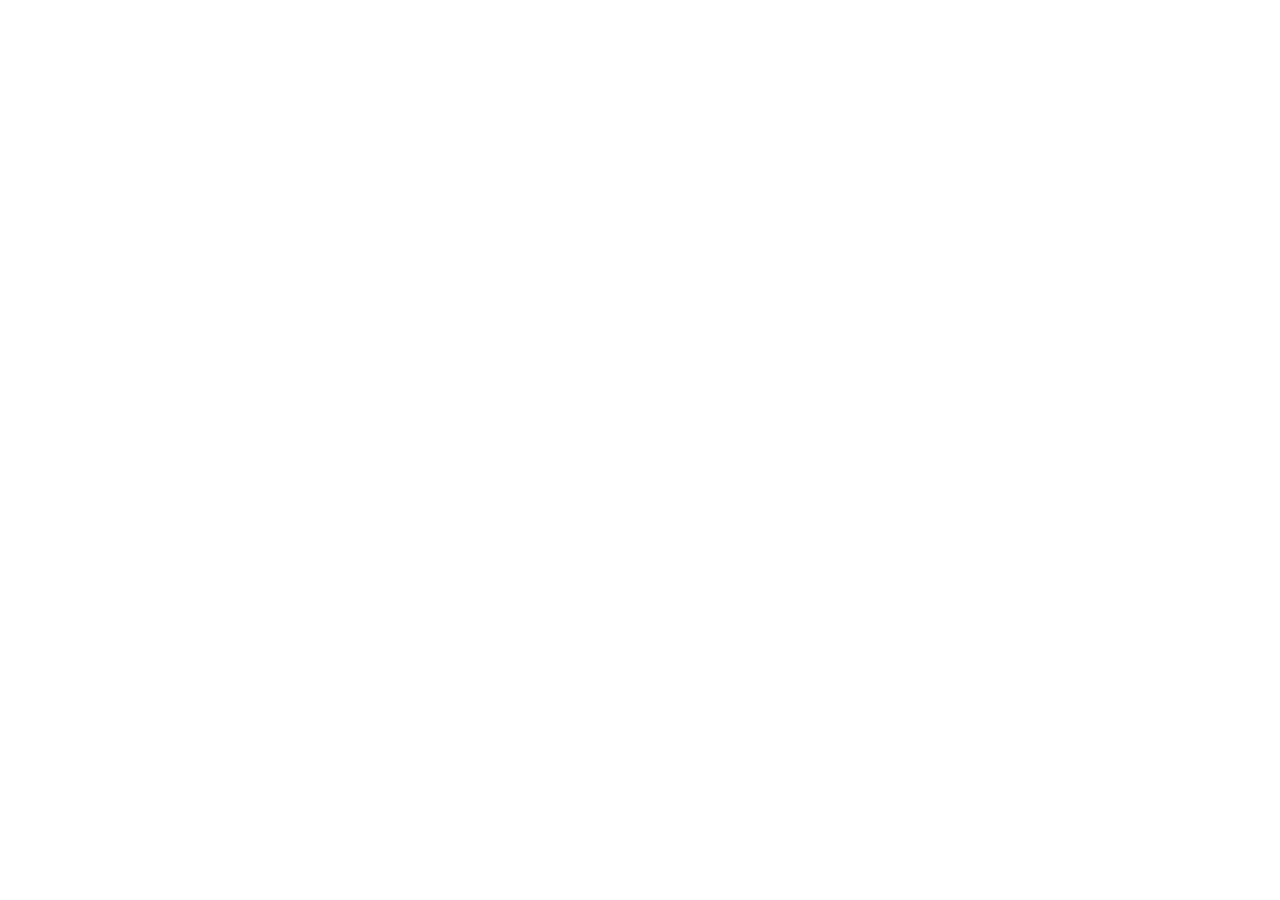
==== recipes/appleciderchicken.html @ 44a0f5c3 "Init commit" ====
<!DOCTYPE html>
<html lang="en">
<head>
    <meta charset="UTF-8">
    <meta http-equiv="X-UA-Compatible" content="IE=edge">
    <meta name="viewport" content="width=device-width, initial-scale=1.0">
    <title>Apple Cider Chicken Thighs</title>
</head>
<body>
    
</body>
</html>
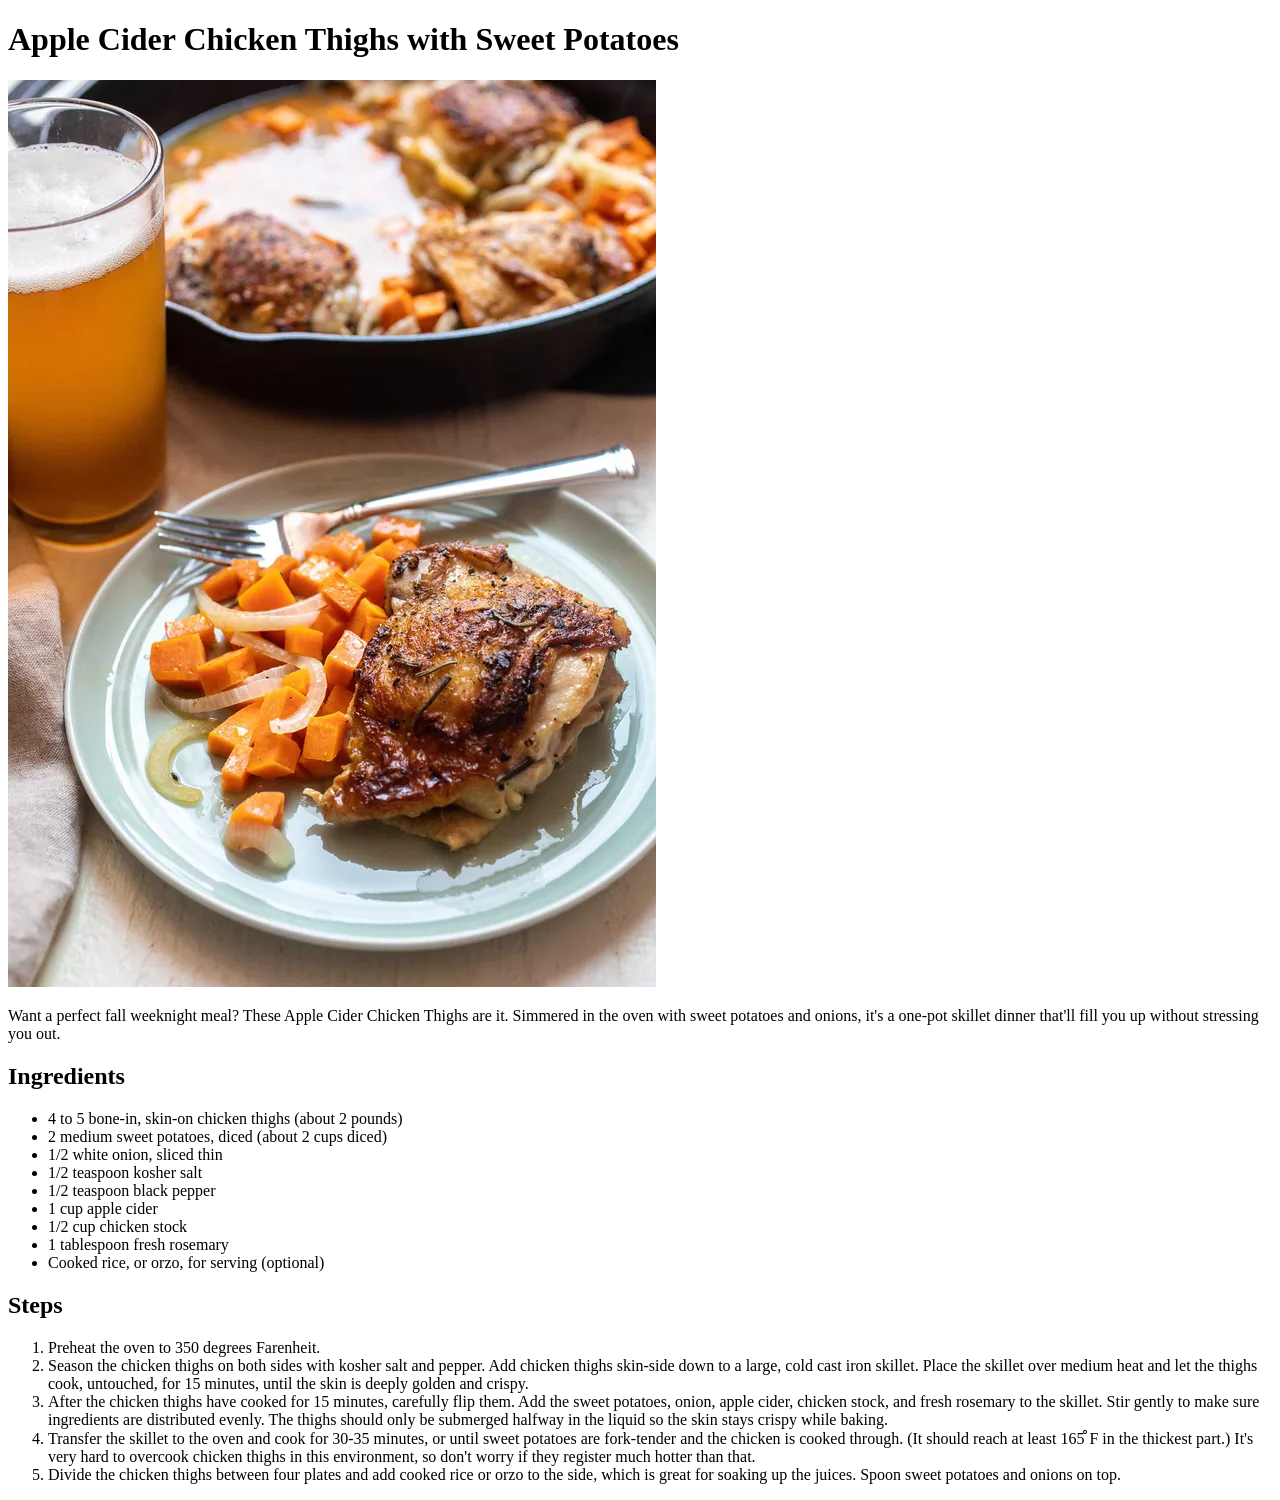
==== commit 30e87b83: "Added new recipe" ====
--- a/recipes/appleciderchicken.html
+++ b/recipes/appleciderchicken.html
@@ -7,6 +7,43 @@
     <title>Apple Cider Chicken Thighs</title>
 </head>
 <body>
-    
+    <h1>Apple Cider Chicken Thighs with Sweet Potatoes</h1>
+    <img src="../images/appleciderchicken.webp">
+    <p>Want a perfect fall weeknight meal? These Apple Cider Chicken Thighs are it. 
+        Simmered in the oven with sweet potatoes and onions, it's a one-pot skillet 
+        dinner that'll fill you up without stressing you out.</p>
+    <h2>Ingredients</h2>
+    <ul>
+        <li>4 to 5 bone-in, skin-on chicken thighs (about 2 pounds)</li>
+        <li>2 medium sweet potatoes, diced (about 2 cups diced)</li>
+        <li>1/2 white onion, sliced thin</li>
+        <li>1/2 teaspoon kosher salt</li>
+        <li>1/2 teaspoon black pepper</li>
+        <li>1 cup apple cider</li>
+        <li>1/2 cup chicken stock</li>
+        <li>1 tablespoon fresh rosemary</li>
+        <li>Cooked rice, or orzo, for serving (optional)</li>
+    </ul>
+    <h2>Steps</h2>
+    <ol>
+        <li>Preheat the oven to 350 degrees Farenheit.</li>
+        <li>Season the chicken thighs on both sides with kosher salt and pepper. 
+            Add chicken thighs skin-side down to a large, cold cast iron skillet. 
+            Place the skillet over medium heat and let the thighs cook, untouched, 
+            for 15 minutes, until the skin is deeply golden and crispy.</li>
+        <li>After the chicken thighs have cooked for 15 minutes, carefully flip them. 
+            Add the sweet potatoes, onion, apple cider, chicken stock, and fresh 
+            rosemary to the skillet. Stir gently to make sure ingredients are 
+            distributed evenly. The thighs should only be submerged halfway in the 
+            liquid so the skin stays crispy while baking.</li>
+        <li>Transfer the skillet to the oven and cook for 30-35 minutes, or until 
+            sweet potatoes are fork-tender and the chicken is cooked through. 
+            (It should reach at least 165 ̊F in the thickest part.) It's very hard 
+            to overcook chicken thighs in this environment, so don't worry if they 
+            register much hotter than that.</li>
+        <li>Divide the chicken thighs between four plates and add cooked rice 
+            or orzo to the side, which is great for soaking up the juices. Spoon 
+            sweet potatoes and onions on top.</li>
+    </ol>
 </body>
 </html>
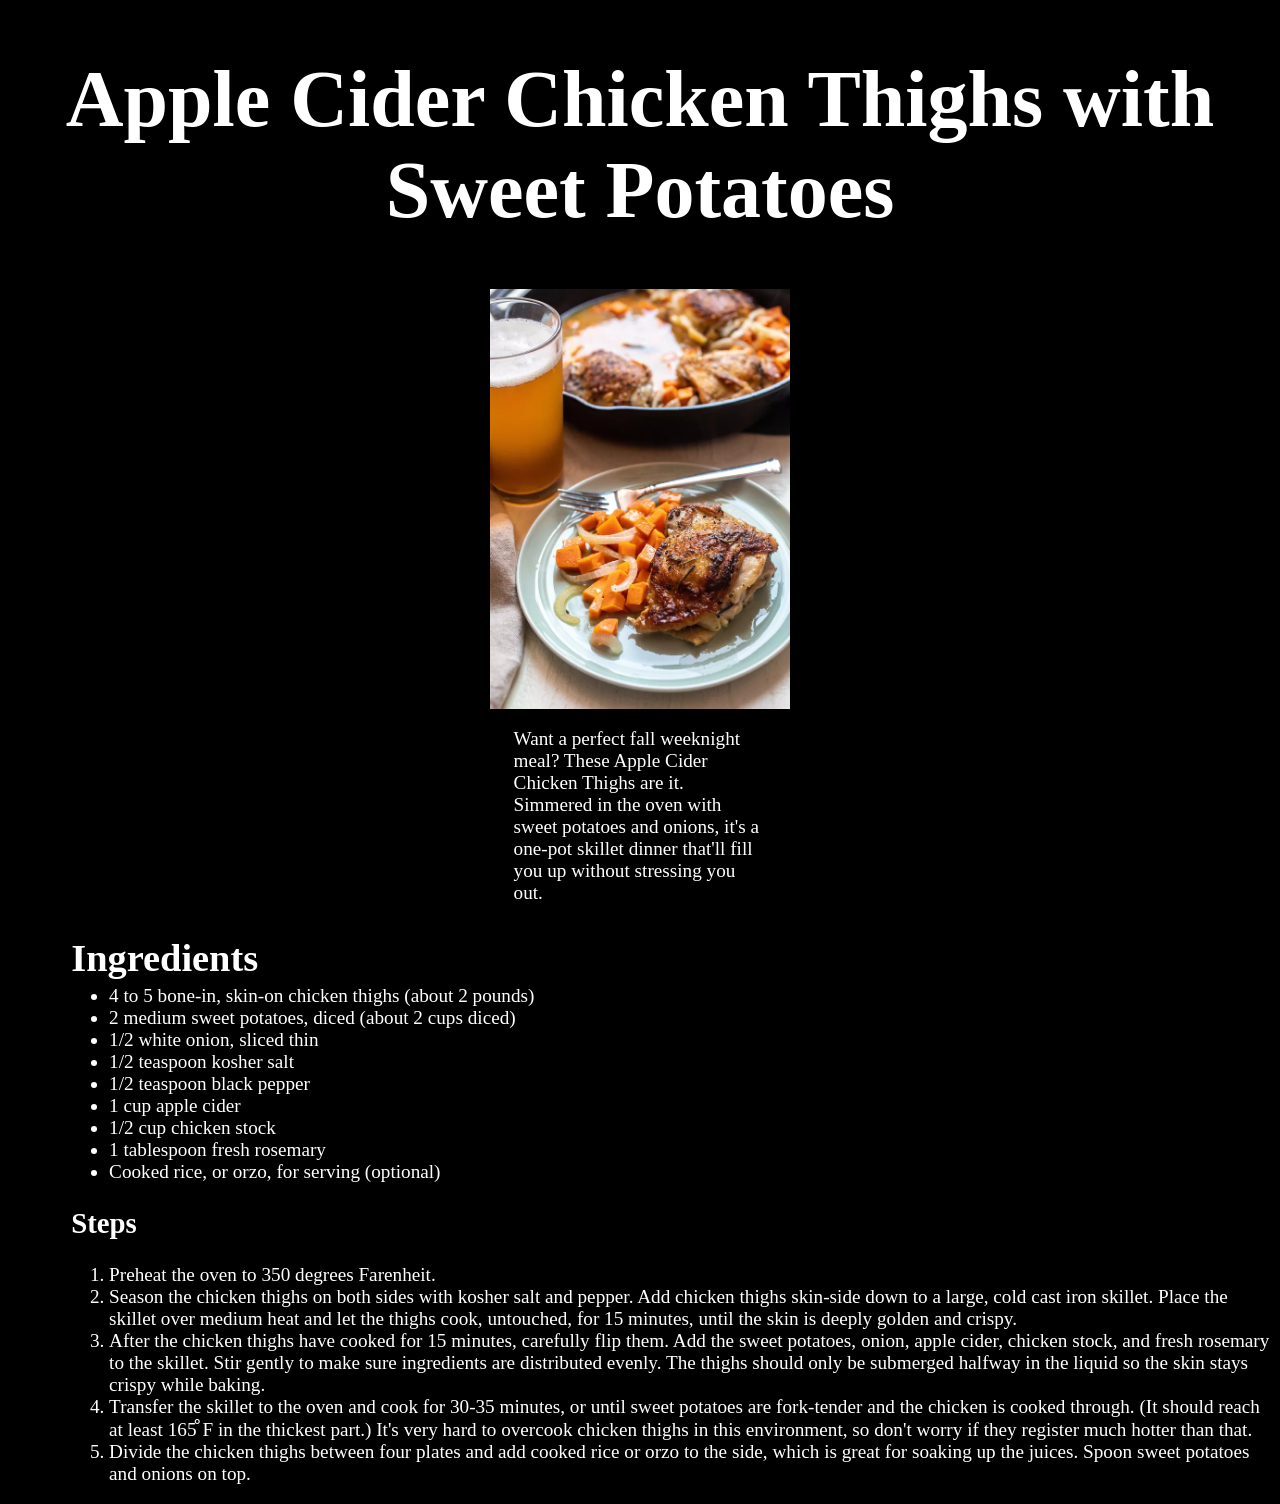
==== commit 4efc0270: "Added formatting for all recipe pages" ====
--- a/recipes/appleciderchicken.html
+++ b/recipes/appleciderchicken.html
@@ -4,16 +4,17 @@
     <meta charset="UTF-8">
     <meta http-equiv="X-UA-Compatible" content="IE=edge">
     <meta name="viewport" content="width=device-width, initial-scale=1.0">
+    <link rel="stylesheet" href="../styles.css">
     <title>Apple Cider Chicken Thighs</title>
 </head>
 <body>
-    <h1>Apple Cider Chicken Thighs with Sweet Potatoes</h1>
-    <img src="../images/appleciderchicken.webp">
-    <p>Want a perfect fall weeknight meal? These Apple Cider Chicken Thighs are it. 
+    <h1 class="title">Apple Cider Chicken Thighs with Sweet Potatoes</h1>
+    <img class="header-image" src="../images/appleciderchicken.webp">
+    <p class="header-image-description">Want a perfect fall weeknight meal? These Apple Cider Chicken Thighs are it. 
         Simmered in the oven with sweet potatoes and onions, it's a one-pot skillet 
         dinner that'll fill you up without stressing you out.</p>
-    <h2>Ingredients</h2>
-    <ul>
+    <h2 class="ingredients-head">Ingredients</h2>
+    <ul class="ingredients">
         <li>4 to 5 bone-in, skin-on chicken thighs (about 2 pounds)</li>
         <li>2 medium sweet potatoes, diced (about 2 cups diced)</li>
         <li>1/2 white onion, sliced thin</li>
@@ -24,8 +25,8 @@
         <li>1 tablespoon fresh rosemary</li>
         <li>Cooked rice, or orzo, for serving (optional)</li>
     </ul>
-    <h2>Steps</h2>
-    <ol>
+    <h2 class="steps-head">Steps</h2>
+    <ol class="steps">
         <li>Preheat the oven to 350 degrees Farenheit.</li>
         <li>Season the chicken thighs on both sides with kosher salt and pepper. 
             Add chicken thighs skin-side down to a large, cold cast iron skillet. 
--- a/styles.css
+++ b/styles.css
@@ -0,0 +1,82 @@
+body{
+    background-color: black;
+    color: white;
+    font-family: Georgia, 'Times New Roman', Times, serif;
+    font-size: 1.2em;
+}
+
+.title{
+    text-align: center;
+    font-size: 5rem;
+}
+
+.link{
+    color: white;
+    text-decoration: none;
+    font-size: 2rem;
+}
+
+.link:hover{
+    color: gray;
+}
+
+.recipe-group{
+    align-items: center;
+    text-align: center;
+}
+
+.recipe-group .group-item{
+    display: inline-block;
+    align-items: top;
+    padding: 1em;
+    width: 25%;
+    position: relative;
+}
+
+.recipe-group .group-item.text{
+    vertical-align: top;
+}
+
+.recipe-group .group-item img{
+    width: 300px;
+    height: auto;
+}
+
+.header-image{
+    width: 300px;
+    height: auto;
+    display: block;
+    margin-left: auto;
+    margin-right: auto;
+}
+
+.header-image-description{
+    width: 20%;
+    display: block;
+    margin-left: auto;
+    margin-right: auto;
+}
+
+.ingredients, .ingredients-head, .ingredients-sub,
+ .steps, .steps-head {
+     padding-left: 5%;
+ }
+
+ .ingredients-head{
+     font-size: 2em;
+     margin-bottom: 5px;
+     font-weight: bolder;
+ }
+
+ .ingredients-sub{
+     font-size: 1em;
+     margin-top: 5px;
+     font-weight: bold;
+     margin-left: 1%;
+     margin-bottom: 2px;
+ }
+
+ .ingredients, .steps{
+    margin-left: 3%;
+    margin-top: 2px;
+ }
